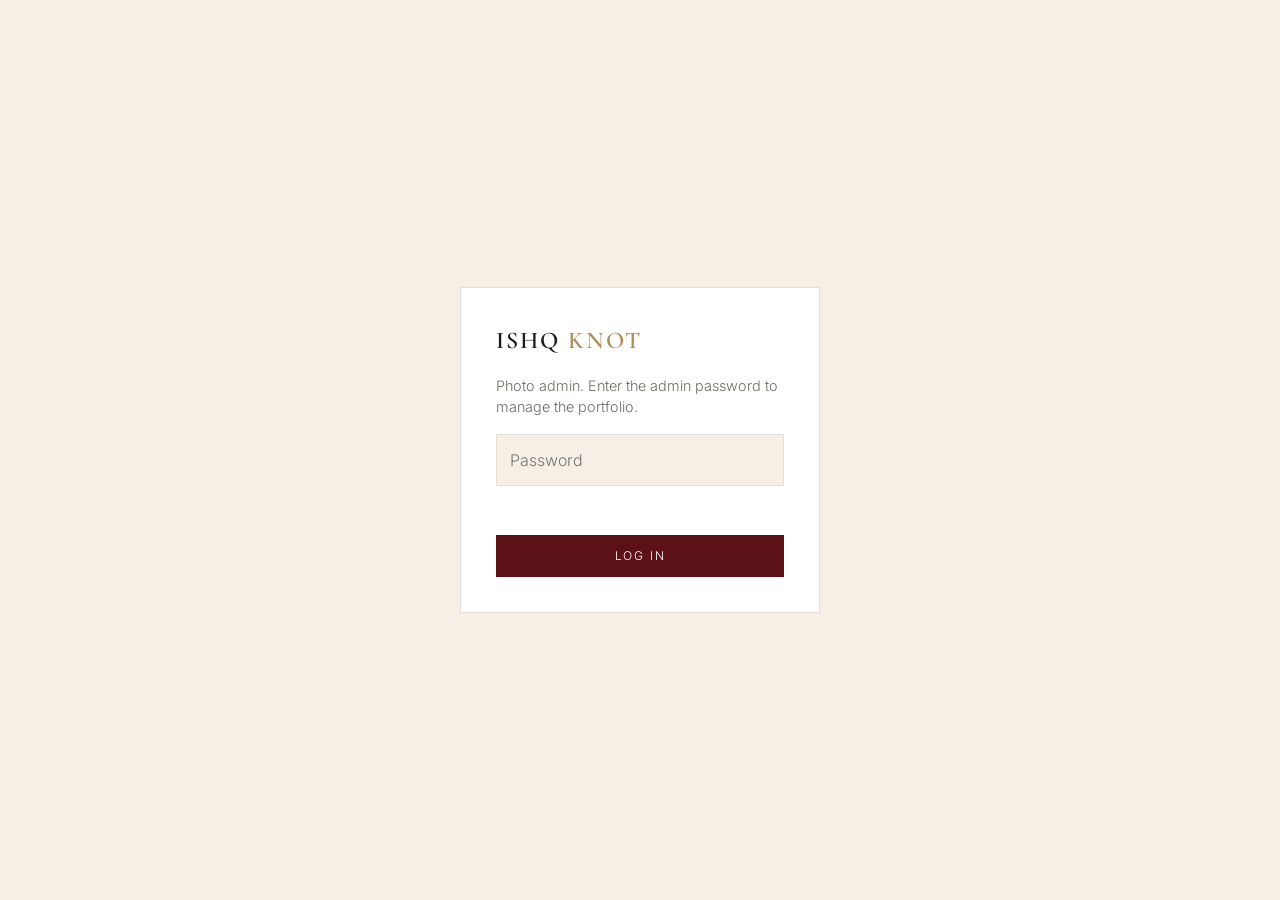
==== admin.html @ 2dbb706b "Add photo admin page and enquiry CRM Portfolio photos can now be managed from /admin.html (password " ====
<!doctype html>
<html lang="en">
<head>
  <meta charset="utf-8">
  <meta name="viewport" content="width=device-width, initial-scale=1">
  <meta name="robots" content="noindex, nofollow">
  <title>Photo Admin — ISHQ KNOT</title>
  <link rel="preconnect" href="https://fonts.googleapis.com">
  <link rel="preconnect" href="https://fonts.gstatic.com" crossorigin>
  <link href="https://fonts.googleapis.com/css2?family=Cormorant+Garamond:wght@400;600&family=Inter:wght@300;400;500&display=swap" rel="stylesheet">
  <style>
    :root {
      --bg: #f5efe6; --surface: #fff; --text: #1c1b19; --muted: #6f6b64; --line: #e3dfd8;
      --accent: #b08d57; --wine: #5c1119; --danger: #a3242f;
      --serif: "Cormorant Garamond", Georgia, serif; --sans: "Inter", system-ui, sans-serif;
    }
    * { box-sizing: border-box; margin: 0; padding: 0; }
    body { font-family: var(--sans); font-weight: 300; background: var(--bg); color: var(--text); line-height: 1.5; -webkit-font-smoothing: antialiased; }
    img { display: block; max-width: 100%; }
    button, input, select { font: inherit; color: inherit; }
    [hidden] { display: none !important; }

    .btn { padding: .7rem 1.3rem; border: 1px solid var(--text); background: transparent; font-size: .75rem;
      letter-spacing: .15em; text-transform: uppercase; cursor: pointer; transition: background .2s, color .2s; }
    .btn:hover { background: var(--text); color: #fff; }
    .btn-dark { background: var(--wine); border-color: var(--wine); color: #fff; }
    .btn-dark:hover { background: var(--accent); border-color: var(--accent); }
    .btn:disabled { opacity: .45; cursor: default; pointer-events: none; }
    .logo { font-family: var(--serif); font-size: 1.5rem; font-weight: 600; letter-spacing: .08em; }
    .logo span { color: var(--accent); }

    /* Login */
    .login { min-height: 100vh; display: grid; place-items: center; padding: 1rem; }
    .login form { width: min(360px, 100%); background: var(--surface); padding: 2.2rem; border: 1px solid var(--line); display: grid; gap: 1rem; }
    .login p { color: var(--muted); font-size: .9rem; }
    .login input { padding: .8rem; border: 1px solid var(--line); background: var(--bg); }
    .error { color: var(--danger); font-size: .85rem; min-height: 1.2em; }

    /* Toolbar */
    .bar { position: sticky; top: 0; z-index: 10; background: rgba(245, 239, 230, .95); backdrop-filter: blur(8px);
      border-bottom: 1px solid var(--line); padding: .8rem 1rem; display: flex; flex-wrap: wrap; align-items: center; gap: .8rem; }
    .bar .logo { margin-right: auto; }
    .status { font-size: .85rem; color: var(--muted); }
    .status.dirty { color: var(--wine); font-weight: 500; }

    main { max-width: 1200px; margin: 0 auto; padding: 1.5rem 1rem 4rem; }
    .intro { display: flex; flex-wrap: wrap; align-items: end; justify-content: space-between; gap: 1rem; margin-bottom: 1.5rem; }
    .intro h1 { font-family: var(--serif); font-weight: 400; font-size: 2.2rem; line-height: 1.1; }
    .intro p { color: var(--muted); font-size: .9rem; max-width: 52ch; }
    .add { display: flex; flex-wrap: wrap; gap: .6rem; align-items: center; }
    .add select { padding: .65rem; border: 1px solid var(--line); background: var(--surface); }

    .drop { border: 1.5px dashed var(--accent); padding: 1.2rem; text-align: center; color: var(--muted); font-size: .9rem; margin-bottom: 1.5rem; }
    .drop.over { background: #fff8ec; color: var(--text); }

    /* Photo cards */
    .grid { display: grid; grid-template-columns: repeat(auto-fill, minmax(230px, 1fr)); gap: 1rem; }
    .card { background: var(--surface); border: 1px solid var(--line); display: flex; flex-direction: column; }
    .thumb { position: relative; aspect-ratio: 4 / 5; overflow: hidden; background: var(--line); }
    .thumb img { width: 100%; height: 100%; object-fit: cover; }
    .num { position: absolute; top: .5rem; left: .5rem; background: rgba(20, 20, 19, .7); color: #fff; font-size: .75rem; padding: .15rem .5rem; }
    .new { position: absolute; top: .5rem; right: .5rem; background: var(--accent); color: #fff; font-size: .7rem; letter-spacing: .1em; text-transform: uppercase; padding: .15rem .5rem; }
    .fields { padding: .8rem; display: grid; gap: .55rem; }
    .fields label { display: grid; gap: .2rem; font-size: .7rem; letter-spacing: .12em; text-transform: uppercase; color: var(--muted); }
    .fields input[type=text], .fields select { padding: .5rem; border: 1px solid var(--line); background: var(--bg); font-size: .9rem; letter-spacing: 0; text-transform: none; color: var(--text); }
    .fields input[type=range] { accent-color: var(--accent); }
    .actions { display: flex; gap: .3rem; padding: 0 .8rem .8rem; margin-top: auto; }
    .actions button { flex: 1; padding: .5rem 0; border: 1px solid var(--line); background: var(--bg); cursor: pointer; font-size: .8rem; }
    .actions button:hover { border-color: var(--text); }
    .actions .del { color: var(--danger); }
    .actions .del:hover { border-color: var(--danger); background: var(--danger); color: #fff; }

    .toast { position: fixed; left: 50%; bottom: 1.2rem; transform: translateX(-50%); background: var(--text); color: #fff;
      padding: .7rem 1.2rem; font-size: .9rem; max-width: calc(100% - 2rem); opacity: 0; transition: opacity .25s; pointer-events: none; }
    .toast.show { opacity: 1; }
  </style>
</head>
<body>

  <!-- Login -->
  <section class="login" id="login">
    <form id="login-form">
      <div class="logo">ISHQ <span>KNOT</span></div>
      <p>Photo admin. Enter the admin password to manage the portfolio.</p>
      <input type="password" name="password" placeholder="Password" autocomplete="current-password" required>
      <p class="error" id="login-error"></p>
      <button class="btn btn-dark" type="submit">Log in</button>
    </form>
  </section>

  <!-- Admin -->
  <div id="admin" hidden>
    <header class="bar">
      <div class="logo">ISHQ <span>KNOT</span></div>
      <span class="status" id="status"></span>
      <a class="btn" href="/#work" target="_blank" rel="noopener">View site</a>
      <button class="btn btn-dark" id="save" disabled>Save changes</button>
    </header>

    <main>
      <div class="intro">
        <div>
          <h1>Portfolio photos</h1>
          <p>Add, replace, reorder or remove photos, then press <strong>Save changes</strong>. Photos appear on the site in this order.</p>
        </div>
        <div class="add">
          <select id="add-category" aria-label="Category for new photos"></select>
          <label class="btn btn-dark">+ Add photos<input type="file" id="add-input" accept="image/*" multiple hidden></label>
        </div>
      </div>
      <div class="drop" id="drop">Or drag &amp; drop photos here</div>
      <div class="grid" id="grid"></div>
    </main>
  </div>

  <input type="file" id="replace-input" accept="image/*" hidden>
  <div class="toast" id="toast"></div>

<script>
const CATEGORIES = { couples: "Couples", brides: "Brides", moments: "Moments", celebrations: "Celebrations", prewedding: "Pre-Wedding" };
const MAX_SIDE = 2400; // big phone photos are resized before upload

let password = sessionStorage.getItem("adminPassword") || "";
let photos = [];
let dirty = false;
let newSrcs = new Set();

const $ = id => document.getElementById(id);
const grid = $("grid");

function api(path, opts = {}) {
  return fetch(path, { ...opts, headers: { Authorization: `Bearer ${password}`, ...opts.headers } })
    .then(async r => {
      const data = await r.json().catch(() => ({}));
      if (r.status === 401) logout();
      if (!r.ok) throw new Error(data.error || `Request failed (${r.status})`);
      return data;
    });
}

function toast(msg) {
  const t = $("toast");
  t.textContent = msg;
  t.classList.add("show");
  clearTimeout(toast.timer);
  toast.timer = setTimeout(() => t.classList.remove("show"), 3000);
}

function setDirty(v) {
  dirty = v;
  $("save").disabled = !v;
  $("status").textContent = v ? "Unsaved changes" : "All changes saved";
  $("status").classList.toggle("dirty", v);
}

// ---------- Login ----------
$("login-form").addEventListener("submit", async e => {
  e.preventDefault();
  password = e.target.password.value;
  $("login-error").textContent = "";
  try {
    await api("/api/login", { method: "POST" });
    sessionStorage.setItem("adminPassword", password);
    start();
  } catch (err) {
    $("login-error").textContent = err.message;
  }
});

function logout() {
  sessionStorage.removeItem("adminPassword");
  $("admin").hidden = true;
  $("login").hidden = false;
  $("login-error").textContent = "Please log in again.";
}

async function start() {
  $("login").hidden = true;
  $("admin").hidden = false;
  photos = await fetch("/api/photos").then(r => r.json());
  newSrcs = new Set();
  render();
  setDirty(false);
}

// ---------- Render ----------
const pct = pos => pos ? parseInt(pos.split(" ")[1]) : 50;
const options = sel => Object.entries(CATEGORIES)
  .map(([v, label]) => `<option value="${v}"${v === sel ? " selected" : ""}>${label}</option>`).join("");
const escape = s => s.replace(/[&<>"]/g, c => ({ "&": "&amp;", "<": "&lt;", ">": "&gt;", '"': "&quot;" })[c]);

function render() {
  grid.innerHTML = photos.map((p, i) => `
    <article class="card" data-i="${i}">
      <div class="thumb">
        <img src="${p.src}" alt="" loading="lazy" style="object-position:${p.pos || "center 50%"}">
        <span class="num">${i + 1}</span>
        ${newSrcs.has(p.src) ? '<span class="new">New</span>' : ""}
      </div>
      <div class="fields">
        <label>Title<input type="text" data-field="title" value="${escape(p.title)}" maxlength="80"></label>
        <label>Category<select data-field="category">${options(p.category)}</select></label>
        <label>Crop (top ↔ bottom)<input type="range" data-field="pos" min="0" max="100" value="${pct(p.pos)}"></label>
      </div>
      <div class="actions">
        <button data-act="up" title="Move earlier" ${i === 0 ? "disabled" : ""}>←</button>
        <button data-act="down" title="Move later" ${i === photos.length - 1 ? "disabled" : ""}>→</button>
        <button data-act="replace" title="Replace photo">Replace</button>
        <button data-act="delete" class="del" title="Remove photo">Delete</button>
      </div>
    </article>`).join("");
}

grid.addEventListener("input", e => {
  const card = e.target.closest(".card");
  const field = e.target.dataset.field;
  if (!card || !field) return;
  const p = photos[card.dataset.i];
  if (field === "pos") {
    p.pos = `center ${e.target.value}%`;
    card.querySelector(".thumb img").style.objectPosition = p.pos;
  } else {
    p[field] = e.target.value;
  }
  setDirty(true);
});

let replaceIndex = null;
grid.addEventListener("click", e => {
  const btn = e.target.closest("[data-act]");
  if (!btn) return;
  const i = +btn.closest(".card").dataset.i;
  const act = btn.dataset.act;
  if (act === "up" || act === "down") {
    const j = act === "up" ? i - 1 : i + 1;
    [photos[i], photos[j]] = [photos[j], photos[i]];
  } else if (act === "delete") {
    if (!confirm(`Remove "${photos[i].title}" from the portfolio?`)) return;
    photos.splice(i, 1);
  } else if (act === "replace") {
    replaceIndex = i;
    $("replace-input").click();
    return;
  }
  render();
  setDirty(true);
});

// ---------- Upload ----------
// Resize to MAX_SIDE and re-encode as JPEG so phone photos upload fast and load fast on the site
function shrink(file) {
  return new Promise((resolve, reject) => {
    const img = new Image();
    img.onload = () => {
      URL.revokeObjectURL(img.src);
      const scale = Math.min(1, MAX_SIDE / Math.max(img.width, img.height));
      const canvas = document.createElement("canvas");
      canvas.width = Math.round(img.width * scale);
      canvas.height = Math.round(img.height * scale);
      canvas.getContext("2d").drawImage(img, 0, 0, canvas.width, canvas.height);
      canvas.toBlob(b => b ? resolve(b) : reject(new Error("Could not read image")), "image/jpeg", 0.85);
    };
    img.onerror = () => reject(new Error(`Could not open ${file.name}`));
    img.src = URL.createObjectURL(file);
  });
}

async function uploadFile(file) {
  const blob = await shrink(file);
  const { src } = await api("/api/upload", { method: "POST", headers: { "Content-Type": "image/jpeg" }, body: blob });
  newSrcs.add(src);
  return src;
}

const titleFrom = name => name.replace(/\.[^.]+$/, "").replace(/[-_]+/g, " ").replace(/\b\w/g, c => c.toUpperCase()).slice(0, 80);

async function addFiles(files) {
  files = [...files].filter(f => f.type.startsWith("image/"));
  if (!files.length) return;
  const category = $("add-category").value;
  let done = 0;
  for (const file of files) {
    toast(`Uploading ${++done} of ${files.length}…`);
    try {
      const src = await uploadFile(file);
      photos.unshift({ src, title: titleFrom(file.name), category });
      render();
      setDirty(true);
    } catch (err) {
      toast(err.message);
      return;
    }
  }
  toast(`${files.length} photo${files.length > 1 ? "s" : ""} added — press Save changes to publish`);
}

$("add-category").innerHTML = options("couples");
$("add-input").addEventListener("change", e => { addFiles(e.target.files); e.target.value = ""; });

$("replace-input").addEventListener("change", async e => {
  const file = e.target.files[0];
  e.target.value = "";
  if (!file || replaceIndex === null) return;
  toast("Uploading…");
  try {
    photos[replaceIndex].src = await uploadFile(file);
    delete photos[replaceIndex].pos;
    render();
    setDirty(true);
    toast("Photo replaced — press Save changes to publish");
  } catch (err) {
    toast(err.message);
  }
});

const drop = $("drop");
["dragenter", "dragover"].forEach(ev => document.addEventListener(ev, e => { e.preventDefault(); drop.classList.add("over"); }));
["dragleave", "drop"].forEach(ev => document.addEventListener(ev, e => { e.preventDefault(); drop.classList.remove("over"); }));
document.addEventListener("drop", e => { if (!$("admin").hidden) addFiles(e.dataTransfer.files); });

// ---------- Save ----------
$("save").addEventListener("click", async () => {
  $("save").disabled = true;
  $("status").textContent = "Saving…";
  try {
    photos = await api("/api/photos", {
      method: "PUT",
      headers: { "Content-Type": "application/json" },
      body: JSON.stringify(photos),
    });
    newSrcs = new Set();
    render();
    setDirty(false);
    toast("Saved — the website is updated");
  } catch (err) {
    setDirty(true);
    toast(err.message);
  }
});

window.addEventListener("beforeunload", e => { if (dirty) e.preventDefault(); });

if (password) api("/api/login", { method: "POST" }).then(start).catch(() => {});
</script>
</body>
</html>
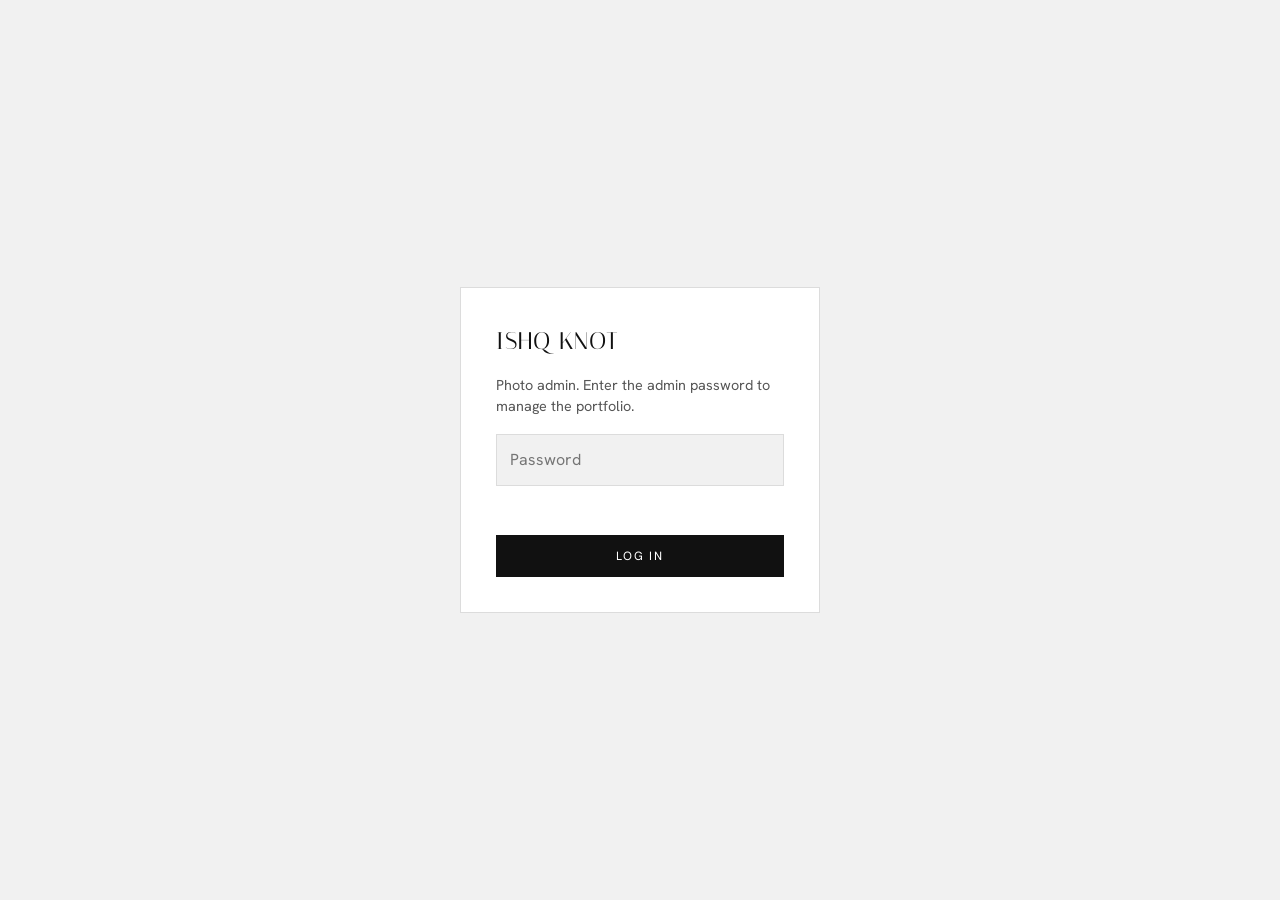
==== commit 69c8619b: "Redesign site in black and white, add Client Photos New editorial theme with an album-style first sc" ====
--- a/admin.html
+++ b/admin.html
@@ -7,27 +7,27 @@
   <title>Photo Admin — ISHQ KNOT</title>
   <link rel="preconnect" href="https://fonts.googleapis.com">
   <link rel="preconnect" href="https://fonts.gstatic.com" crossorigin>
-  <link href="https://fonts.googleapis.com/css2?family=Cormorant+Garamond:wght@400;600&family=Inter:wght@300;400;500&display=swap" rel="stylesheet">
+  <link href="https://fonts.googleapis.com/css2?family=Hanken+Grotesk:wght@400;500&family=Italiana&display=swap" rel="stylesheet">
   <style>
     :root {
-      --bg: #f5efe6; --surface: #fff; --text: #1c1b19; --muted: #6f6b64; --line: #e3dfd8;
-      --accent: #b08d57; --wine: #5c1119; --danger: #a3242f;
-      --serif: "Cormorant Garamond", Georgia, serif; --sans: "Inter", system-ui, sans-serif;
+      --bg: #f1f1f1; --surface: #fff; --text: #111; --muted: #565656; --line: #dcdcdc;
+      --accent: #565656; --wine: #111; --danger: #a3242f;
+      --serif: "Italiana", Georgia, serif; --sans: "Hanken Grotesk", system-ui, sans-serif;
     }
     * { box-sizing: border-box; margin: 0; padding: 0; }
-    body { font-family: var(--sans); font-weight: 300; background: var(--bg); color: var(--text); line-height: 1.5; -webkit-font-smoothing: antialiased; }
+    body { font-family: var(--sans); font-weight: 400; background: var(--bg); color: var(--text); line-height: 1.5; -webkit-font-smoothing: antialiased; }
     img { display: block; max-width: 100%; }
     button, input, select { font: inherit; color: inherit; }
     [hidden] { display: none !important; }
 
-    .btn { padding: .7rem 1.3rem; border: 1px solid var(--text); background: transparent; font-size: .75rem;
+    .btn { color: inherit; text-decoration: none; padding: .7rem 1.3rem; border: 1px solid var(--text); background: transparent; font-size: .75rem;
       letter-spacing: .15em; text-transform: uppercase; cursor: pointer; transition: background .2s, color .2s; }
     .btn:hover { background: var(--text); color: #fff; }
     .btn-dark { background: var(--wine); border-color: var(--wine); color: #fff; }
     .btn-dark:hover { background: var(--accent); border-color: var(--accent); }
     .btn:disabled { opacity: .45; cursor: default; pointer-events: none; }
-    .logo { font-family: var(--serif); font-size: 1.5rem; font-weight: 600; letter-spacing: .08em; }
-    .logo span { color: var(--accent); }
+    .logo { font-family: var(--serif); font-size: 1.5rem; font-weight: 400; letter-spacing: .04em; }
+    .logo span { color: inherit; }
 
     /* Login */
     .login { min-height: 100vh; display: grid; place-items: center; padding: 1rem; }
@@ -37,7 +37,7 @@
     .error { color: var(--danger); font-size: .85rem; min-height: 1.2em; }
 
     /* Toolbar */
-    .bar { position: sticky; top: 0; z-index: 10; background: rgba(245, 239, 230, .95); backdrop-filter: blur(8px);
+    .bar { position: sticky; top: 0; z-index: 10; background: rgba(241, 241, 241, .95); backdrop-filter: blur(8px);
       border-bottom: 1px solid var(--line); padding: .8rem 1rem; display: flex; flex-wrap: wrap; align-items: center; gap: .8rem; }
     .bar .logo { margin-right: auto; }
     .status { font-size: .85rem; color: var(--muted); }
@@ -50,13 +50,20 @@
     .add { display: flex; flex-wrap: wrap; gap: .6rem; align-items: center; }
     .add select { padding: .65rem; border: 1px solid var(--line); background: var(--surface); }
 
+    .tabs { display: flex; gap: 1.6rem; border-bottom: 1px solid var(--line); margin-bottom: 1.5rem; }
+    .tab { background: none; border: 0; border-bottom: 2px solid transparent; padding: .6rem 0; margin-bottom: -1px; cursor: pointer;
+      font-size: .8rem; letter-spacing: .15em; text-transform: uppercase; color: var(--muted); }
+    .tab.active { color: var(--text); border-color: var(--accent); }
+    .tab .count { color: var(--accent); margin-left: .3rem; }
+
     .drop { border: 1.5px dashed var(--accent); padding: 1.2rem; text-align: center; color: var(--muted); font-size: .9rem; margin-bottom: 1.5rem; }
     .drop.over { background: #fff8ec; color: var(--text); }
 
     /* Photo cards */
+    .grid.hero { --ratio: 3 / 4; }
     .grid { display: grid; grid-template-columns: repeat(auto-fill, minmax(230px, 1fr)); gap: 1rem; }
     .card { background: var(--surface); border: 1px solid var(--line); display: flex; flex-direction: column; }
-    .thumb { position: relative; aspect-ratio: 4 / 5; overflow: hidden; background: var(--line); }
+    .thumb { position: relative; aspect-ratio: var(--ratio, 4 / 5); overflow: hidden; background: var(--line); }
     .thumb img { width: 100%; height: 100%; object-fit: cover; }
     .num { position: absolute; top: .5rem; left: .5rem; background: rgba(20, 20, 19, .7); color: #fff; font-size: .75rem; padding: .15rem .5rem; }
     .new { position: absolute; top: .5rem; right: .5rem; background: var(--accent); color: #fff; font-size: .7rem; letter-spacing: .1em; text-transform: uppercase; padding: .15rem .5rem; }
@@ -70,6 +77,29 @@
     .actions .del { color: var(--danger); }
     .actions .del:hover { border-color: var(--danger); background: var(--danger); color: #fff; }
 
+    /* Client downloads */
+    .dl-new { display: grid; grid-template-columns: repeat(auto-fit, minmax(200px, 1fr)); gap: .8rem; align-items: end; background: var(--surface); border: 1px solid var(--line); padding: 1rem; margin-bottom: 1.5rem; }
+    .dl-new label, .dl-card label { display: grid; gap: .2rem; font-size: .7rem; letter-spacing: .12em; text-transform: uppercase; color: var(--muted); }
+    .dl-new input, .dl-card input[type=date] { padding: .5rem; border: 1px solid var(--line); background: var(--bg); font-size: .9rem; letter-spacing: 0; text-transform: none; color: var(--text); width: 100%; }
+    .dl-progress, .dl-send { background: var(--surface); border: 1px solid var(--line); padding: 1rem; margin-bottom: 1.5rem; display: grid; gap: .7rem; font-size: .9rem; }
+    .meter { height: 6px; background: var(--line); }
+    .meter span { display: block; height: 100%; width: 0; background: var(--text); transition: width .3s; }
+    .dl-warn { color: var(--muted); }
+    .dl-send textarea { width: 100%; padding: .6rem; border: 1px solid var(--line); background: var(--bg); font: inherit; resize: vertical; }
+    .dl-list { display: grid; gap: 1rem; }
+    .dl-card { background: var(--surface); border: 1px solid var(--line); padding: 1rem; display: grid; gap: .8rem; }
+    .dl-card.closed { background: var(--bg); }
+    .dl-card-top { display: flex; flex-wrap: wrap; justify-content: space-between; gap: .8rem; align-items: start; }
+    .dl-card h2 { font-family: var(--serif); font-weight: 400; font-size: 1.5rem; line-height: 1.2; }
+    .dl-state { font-size: .85rem; color: var(--muted); }
+    .dl-url { font-size: .85rem; overflow-wrap: anywhere; color: var(--muted); }
+    .dl-rows { list-style: none; font-size: .9rem; }
+    .dl-rows li { display: flex; justify-content: space-between; gap: 1rem; padding: .35rem 0; border-top: 1px solid var(--line); overflow-wrap: anywhere; }
+    .dl-rows button { flex: none; background: none; border: 0; color: var(--danger); cursor: pointer; font-size: .8rem; }
+    .dl-card .actions { padding: 0; flex-wrap: wrap; }
+    .dl-card .actions button { flex: 1 1 8rem; }
+    .dl-empty { color: var(--muted); font-size: .9rem; }
+
     .toast { position: fixed; left: 50%; bottom: 1.2rem; transform: translateX(-50%); background: var(--text); color: #fff;
       padding: .7rem 1.2rem; font-size: .9rem; max-width: calc(100% - 2rem); opacity: 0; transition: opacity .25s; pointer-events: none; }
     .toast.show { opacity: 1; }
@@ -98,30 +128,79 @@
     </header>
 
     <main>
-      <div class="intro">
-        <div>
-          <h1>Portfolio photos</h1>
-          <p>Add, replace, reorder or remove photos, then press <strong>Save changes</strong>. Photos appear on the site in this order.</p>
+      <nav class="tabs" role="tablist">
+        <button class="tab active" data-tab="hero">Cover photos<span class="count" id="count-hero"></span></button>
+        <button class="tab" data-tab="portfolio">Portfolio<span class="count" id="count-portfolio"></span></button>
+        <button class="tab" data-tab="deliveries">Client photos<span class="count" id="count-deliveries"></span></button>
+      </nav>
+      <div id="photos-view">
+        <div class="intro">
+          <div>
+            <h1 id="heading"></h1>
+            <p id="help"></p>
+          </div>
+          <div class="add">
+            <select id="add-category" aria-label="Category for new photos"></select>
+            <label class="btn btn-dark">+ Add photos<input type="file" id="add-input" accept="image/*" multiple hidden></label>
+          </div>
         </div>
-        <div class="add">
-          <select id="add-category" aria-label="Category for new photos"></select>
-          <label class="btn btn-dark">+ Add photos<input type="file" id="add-input" accept="image/*" multiple hidden></label>
+        <div class="drop" id="drop">Or drag &amp; drop photos here</div>
+        <div class="grid" id="grid"></div>
+      </div>
+
+      <div id="deliveries-view" hidden>
+        <div class="intro">
+          <div>
+            <h1>Client photos</h1>
+            <p>Upload a wedding and give the client the password. They go to Client Photos on the website, type it, see their photos and download the ones they like. After the last date their photos close, and they are deleted 7 days later.</p>
+          </div>
         </div>
+        <form class="dl-new" id="dl-new">
+          <label>Client name<input type="text" id="dl-client" maxlength="80" placeholder="e.g. Rahul &amp; Anu" required></label>
+          <label>Last date<input type="date" id="dl-date" required></label>
+          <label>Password<input type="text" id="dl-password" minlength="8" autocomplete="off" required></label>
+          <label>Photos<input type="file" id="dl-files" multiple required></label>
+          <button class="btn btn-dark" type="submit" id="dl-create">Create and upload</button>
+        </form>
+        <div class="dl-progress" id="dl-progress" hidden>
+          <p id="dl-progress-text"></p>
+          <div class="meter"><span id="dl-meter"></span></div>
+          <p class="dl-warn">Keep this page open until the upload finishes.</p>
+        </div>
+        <div class="dl-send" id="dl-send" hidden>
+          <p>Send this to the client. The password can't be shown again later.</p>
+          <textarea id="dl-message" rows="5" readonly></textarea>
+          <div class="add">
+            <button class="btn btn-dark" type="button" id="dl-copy">Copy message</button>
+            <a class="btn" id="dl-whatsapp" target="_blank" rel="noopener">Send on WhatsApp</a>
+          </div>
+        </div>
+        <div class="dl-list" id="dl-list"></div>
       </div>
-      <div class="drop" id="drop">Or drag &amp; drop photos here</div>
-      <div class="grid" id="grid"></div>
     </main>
   </div>
 
   <input type="file" id="replace-input" accept="image/*" hidden>
+  <input type="file" id="dl-add-input" multiple hidden>
   <div class="toast" id="toast"></div>
 
 <script>
 const CATEGORIES = { couples: "Couples", brides: "Brides", moments: "Moments", celebrations: "Celebrations", prewedding: "Pre-Wedding" };
 const MAX_SIDE = 2400; // big phone photos are resized before upload
 
+// Two lists, one per tab. Cover photos are the homepage slideshow; they have no category.
+const TABS = {
+  hero: { api: "/api/hero", heading: "Cover photos",
+    help: "The big slideshow at the top of the homepage. Portrait photos look best. Add, replace, reorder or remove, then press <strong>Save changes</strong>." },
+  portfolio: { api: "/api/photos", heading: "Portfolio photos",
+    help: "The Portfolio gallery. Add, replace, reorder or remove photos, then press <strong>Save changes</strong>. Photos appear on the site in this order." },
+};
+
 let password = sessionStorage.getItem("adminPassword") || "";
-let photos = [];
+let tab = "hero";
+const lists = { hero: [], portfolio: [] };
+const changed = new Set(); // tabs with unsaved edits
+let photos = lists[tab];
 let dirty = false;
 let newSrcs = new Set();
 
@@ -147,6 +226,8 @@
 }
 
 function setDirty(v) {
+  if (v) changed.add(tab); else changed.clear();
+  v = changed.size > 0;
   dirty = v;
   $("save").disabled = !v;
   $("status").textContent = v ? "Unsaved changes" : "All changes saved";
@@ -177,11 +258,30 @@
 async function start() {
   $("login").hidden = true;
   $("admin").hidden = false;
-  photos = await fetch("/api/photos").then(r => r.json());
+  const [hero, portfolio] = await Promise.all(Object.values(TABS).map(t => fetch(t.api).then(r => r.json())));
+  Object.assign(lists, { hero, portfolio });
   newSrcs = new Set();
+  showTab(tab);
+  setDirty(false);
+  loadDeliveries().catch(err => toast(err.message));
+}
+
+function showTab(name) {
+  tab = name;
+  const files = tab === "deliveries";
+  document.querySelectorAll(".tab").forEach(t => t.classList.toggle("active", t.dataset.tab === tab));
+  $("photos-view").hidden = files;
+  $("deliveries-view").hidden = !files;
+  $("save").hidden = files;
+  if (files) return;
+  photos = lists[tab];
+  $("heading").textContent = TABS[tab].heading;
+  $("help").innerHTML = TABS[tab].help;
+  $("add-category").hidden = tab === "hero";
+  grid.classList.toggle("hero", tab === "hero");
   render();
-  setDirty(false);
-}
+}
+document.querySelectorAll(".tab").forEach(t => t.addEventListener("click", () => showTab(t.dataset.tab)));
 
 // ---------- Render ----------
 const pct = pos => pos ? parseInt(pos.split(" ")[1]) : 50;
@@ -190,6 +290,7 @@
 const escape = s => s.replace(/[&<>"]/g, c => ({ "&": "&amp;", "<": "&lt;", ">": "&gt;", '"': "&quot;" })[c]);
 
 function render() {
+  for (const name in lists) $(`count-${name}`).textContent = lists[name].length;
   grid.innerHTML = photos.map((p, i) => `
     <article class="card" data-i="${i}">
       <div class="thumb">
@@ -199,7 +300,7 @@
       </div>
       <div class="fields">
         <label>Title<input type="text" data-field="title" value="${escape(p.title)}" maxlength="80"></label>
-        <label>Category<select data-field="category">${options(p.category)}</select></label>
+        ${tab === "portfolio" ? `<label>Category<select data-field="category">${options(p.category)}</select></label>` : ""}
         <label>Crop (top ↔ bottom)<input type="range" data-field="pos" min="0" max="100" value="${pct(p.pos)}"></label>
       </div>
       <div class="actions">
@@ -283,7 +384,7 @@
     toast(`Uploading ${++done} of ${files.length}…`);
     try {
       const src = await uploadFile(file);
-      photos.unshift({ src, title: titleFrom(file.name), category });
+      photos.unshift({ src, title: titleFrom(file.name), ...(tab === "portfolio" && { category }) });
       render();
       setDirty(true);
     } catch (err) {
@@ -316,20 +417,23 @@
 const drop = $("drop");
 ["dragenter", "dragover"].forEach(ev => document.addEventListener(ev, e => { e.preventDefault(); drop.classList.add("over"); }));
 ["dragleave", "drop"].forEach(ev => document.addEventListener(ev, e => { e.preventDefault(); drop.classList.remove("over"); }));
-document.addEventListener("drop", e => { if (!$("admin").hidden) addFiles(e.dataTransfer.files); });
+document.addEventListener("drop", e => { if (!$("admin").hidden && tab !== "deliveries") addFiles(e.dataTransfer.files); });
 
 // ---------- Save ----------
 $("save").addEventListener("click", async () => {
   $("save").disabled = true;
   $("status").textContent = "Saving…";
   try {
-    photos = await api("/api/photos", {
-      method: "PUT",
-      headers: { "Content-Type": "application/json" },
-      body: JSON.stringify(photos),
-    });
+    for (const name of [...changed]) {
+      lists[name] = await api(TABS[name].api, {
+        method: "PUT",
+        headers: { "Content-Type": "application/json" },
+        body: JSON.stringify(lists[name]),
+      });
+      changed.delete(name);
+    }
     newSrcs = new Set();
-    render();
+    showTab(tab);
     setDirty(false);
     toast("Saved — the website is updated");
   } catch (err) {
@@ -338,7 +442,269 @@
   }
 });
 
-window.addEventListener("beforeunload", e => { if (dirty) e.preventDefault(); });
+// ---------- Client downloads ----------
+const UPLOAD_AT_ONCE = 3;
+const FILES_AT_ONCE = 3;
+const SAVE_EVERY = 25; // finished uploads join the client's list in batches
+const THUMB_SIDE = 1000;
+let deliveries = [];
+let uploading = false;
+let addTo = null; // the link that "Add file" is adding to
+
+const sizeText = n => n >= 1e9 ? `${(n / 1e9).toFixed(1)} GB` : `${Math.max(1, Math.round(n / 1e6))} MB`;
+const dateText = d => new Date(`${d}T12:00:00+05:30`).toLocaleDateString("en-GB", { day: "numeric", month: "short", year: "numeric", timeZone: "Asia/Kolkata" });
+const jsonBody = (method, body) => ({ method, headers: { "Content-Type": "application/json" }, body: JSON.stringify(body) });
+
+function dayFromNow(days) {
+  const d = new Date(Date.now() + days * 86400000);
+  return new Date(d.getTime() - d.getTimezoneOffset() * 60000).toISOString().slice(0, 10);
+}
+
+// Without 0/O or 1/l/I, so it can be read out over the phone
+function newPassword() {
+  const letters = "abcdefghjkmnpqrstuvwxyz23456789";
+  return [...crypto.getRandomValues(new Uint32Array(10))].map(n => letters[n % letters.length]).join("");
+}
+
+function resetForm() {
+  $("dl-new").reset();
+  $("dl-date").value = dayFromNow(30);
+  $("dl-date").min = dayFromNow(0);
+  $("dl-password").value = newPassword();
+}
+
+async function loadDeliveries() {
+  deliveries = await api("/api/deliveries");
+  renderDeliveries();
+}
+
+function renderDeliveries() {
+  $("count-deliveries").textContent = deliveries.length;
+  if (!deliveries.length) {
+    $("dl-list").innerHTML = '<p class="dl-empty">No clients yet.</p>';
+    return;
+  }
+  $("dl-list").innerHTML = deliveries.map(d => {
+    const closed = Date.now() > d.expiresAt;
+    return `
+    <article class="dl-card${closed ? " closed" : ""}" data-id="${d.id}">
+      <div class="dl-card-top">
+        <div>
+          <h2>${escape(d.client)}</h2>
+          <p class="dl-state">${closed ? `Closed. Files delete 7 days after ${dateText(d.date)}. Change the last date to reopen.` : `Open until ${dateText(d.date)}`} · ${d.count} file${d.count === 1 ? "" : "s"}, ${sizeText(d.total)}</p>
+        </div>
+        <label>Last date<input type="date" data-act="date" value="${d.date}"></label>
+      </div>
+      <ul class="dl-rows"></ul>
+      <div class="actions">
+        <button type="button" data-act="add">Add photos</button>
+        <button type="button" data-act="manage">See files</button>
+        <button type="button" data-act="password">New password</button>
+        <button type="button" data-act="delete" class="del">Delete</button>
+      </div>
+    </article>`;
+  }).join("");
+}
+
+function showFiles(rows, files) {
+  rows.innerHTML = files.map((f, i) => `<li data-name="${escape(f.name)}"><span>${escape(f.name)} (${sizeText(f.size)})</span><button type="button" data-act="remove" data-i="${i}">Remove</button></li>`).join("");
+}
+
+function showMessage(d, password) {
+  const message = `Your ISHQ KNOT photos are ready.\n\nGo to: ${location.origin}/client-photos\nPassword: ${password}\nPlease download by: ${dateText(d.date)}`;
+  $("dl-message").value = message;
+  $("dl-whatsapp").href = `https://wa.me/?text=${encodeURIComponent(message)}`;
+  $("dl-send").hidden = false;
+  $("dl-send").scrollIntoView({ behavior: "smooth", block: "center" });
+}
+
+// Big files go up in parts, a few at a time. A failed part is tried again before giving up.
+async function uploadPart(id, up, part, blob) {
+  const query = new URLSearchParams({ key: up.key, uploadId: up.uploadId, part });
+  for (let tries = 3; ; tries--) {
+    try {
+      return await api(`/api/deliveries/${id}/parts?${query}`, { method: "PUT", body: blob });
+    } catch (err) {
+      if (tries <= 1) throw err;
+    }
+  }
+}
+
+// A preview made in the browser. Files it can't read (like RAW) stay downloads without a picture.
+async function previewOf(file) {
+  if (!file.type.startsWith("image/")) return null;
+  try {
+    const bitmap = await createImageBitmap(file);
+    const scale = Math.min(1, THUMB_SIDE / Math.max(bitmap.width, bitmap.height));
+    const canvas = document.createElement("canvas");
+    canvas.width = Math.round(bitmap.width * scale);
+    canvas.height = Math.round(bitmap.height * scale);
+    canvas.getContext("2d").drawImage(bitmap, 0, 0, canvas.width, canvas.height);
+    bitmap.close();
+    return await new Promise(resolve => canvas.toBlob(resolve, "image/jpeg", 0.8));
+  } catch {
+    return null;
+  }
+}
+
+async function uploadBigFile(id, file, onBytes) {
+  const up = await api(`/api/deliveries/${id}/files`, { method: "POST" });
+  const preview = await previewOf(file);
+  const entry = { key: up.key, name: file.name, size: file.size };
+  if (preview) {
+    const query = new URLSearchParams({ key: up.key });
+    entry.thumb = (await api(`/api/deliveries/${id}/thumb?${query}`, { method: "PUT", body: preview })).thumb;
+  }
+  const count = Math.max(1, Math.ceil(file.size / up.partSize));
+  const parts = new Array(count);
+  let next = 0;
+  const worker = async () => {
+    while (next < count) {
+      const n = next++;
+      const blob = file.slice(n * up.partSize, (n + 1) * up.partSize);
+      parts[n] = await uploadPart(id, up, n + 1, blob);
+      onBytes(blob.size);
+    }
+  };
+  try {
+    await Promise.all(Array.from({ length: Math.min(count, UPLOAD_AT_ONCE) }, worker));
+  } catch (err) {
+    const query = new URLSearchParams({ key: up.key, uploadId: up.uploadId });
+    api(`/api/deliveries/${id}/parts?${query}`, { method: "DELETE" }).catch(() => {});
+    throw err;
+  }
+  await api(`/api/deliveries/${id}/complete`, jsonBody("POST", { key: up.key, uploadId: up.uploadId, parts }));
+  return entry;
+}
+
+async function uploadAll(id, files) {
+  const total = files.reduce((sum, f) => sum + f.size, 0);
+  let sent = 0, done = 0, next = 0, failed = false, saving = Promise.resolve();
+  const finished = [];
+  uploading = true;
+  $("dl-create").disabled = true;
+  $("dl-progress").hidden = false;
+  const update = () => {
+    $("dl-progress-text").textContent = `Uploading ${done} of ${files.length} files: ${sizeText(sent)} of ${sizeText(total)}`;
+    $("dl-meter").style.width = `${total ? sent / total * 100 : 0}%`;
+  };
+  const save = () => {
+    const batch = finished.splice(0);
+    if (batch.length) saving = saving.then(async () => {
+      const saved = await api(`/api/deliveries/${id}/add`, jsonBody("POST", { files: batch }));
+      deliveries = deliveries.map(d => d.id === id ? saved : d);
+      renderDeliveries();
+    });
+    return saving;
+  };
+  const worker = async () => {
+    while (next < files.length && !failed) {
+      const file = files[next++];
+      finished.push(await uploadBigFile(id, file, bytes => { sent += bytes; update(); }));
+      done++;
+      update();
+      if (finished.length >= SAVE_EVERY) await save();
+    }
+  };
+  update();
+  const results = await Promise.allSettled(Array.from({ length: FILES_AT_ONCE }, () => worker().catch(err => { failed = true; throw err; })));
+  try {
+    await save();
+    const stopped = results.find(r => r.status === "rejected");
+    if (stopped) throw stopped.reason;
+    toast("Upload finished");
+    return true;
+  } catch (err) {
+    toast(`Upload stopped after ${done} files: ${err.message}. Use Add photos for the rest.`);
+    return false;
+  } finally {
+    uploading = false;
+    $("dl-create").disabled = false;
+    $("dl-progress").hidden = true;
+  }
+}
+
+$("dl-new").addEventListener("submit", async e => {
+  e.preventDefault();
+  if (uploading) return;
+  $("dl-send").hidden = true;
+  const password = $("dl-password").value;
+  const files = [...$("dl-files").files];
+  try {
+    const d = await api("/api/deliveries", jsonBody("POST", { client: $("dl-client").value, date: $("dl-date").value, password }));
+    deliveries.unshift(d);
+    renderDeliveries();
+    showMessage(d, password); // shown first, so the password isn't lost if the upload stops
+    await uploadAll(d.id, files);
+    resetForm();
+  } catch (err) {
+    toast(err.message);
+  }
+});
+
+$("dl-list").addEventListener("change", async e => {
+  if (e.target.dataset.act !== "date") return;
+  const id = e.target.closest(".dl-card").dataset.id;
+  try {
+    const saved = await api(`/api/deliveries/${id}`, jsonBody("PUT", { date: e.target.value }));
+    deliveries = deliveries.map(d => d.id === id ? saved : d);
+    renderDeliveries();
+    toast("Last date changed");
+  } catch (err) {
+    toast(err.message);
+  }
+});
+
+$("dl-list").addEventListener("click", async e => {
+  const btn = e.target.closest("button[data-act]");
+  if (!btn) return;
+  const id = btn.closest(".dl-card").dataset.id;
+  const d = deliveries.find(x => x.id === id);
+  try {
+    if (btn.dataset.act === "manage") {
+      const rows = btn.closest(".dl-card").querySelector(".dl-rows");
+      if (rows.children.length) return rows.replaceChildren();
+      showFiles(rows, await api(`/api/deliveries/${id}/files`));
+    } else if (btn.dataset.act === "add") {
+      if (uploading) return toast("Wait for the upload to finish");
+      addTo = id;
+      $("dl-add-input").click();
+    } else if (btn.dataset.act === "password") {
+      if (!confirm(`Make a new password for ${d.client}? The old one will stop working.`)) return;
+      const password = newPassword();
+      await api(`/api/deliveries/${id}`, jsonBody("PUT", { password }));
+      showMessage(d, password);
+    } else if (btn.dataset.act === "remove") {
+      const name = btn.closest("li").dataset.name;
+      if (!confirm(`Delete ${name}? This can't be undone.`)) return;
+      const saved = await api(`/api/deliveries/${id}/files/${btn.dataset.i}`, { method: "DELETE" });
+      deliveries = deliveries.map(x => x.id === id ? saved : x);
+      renderDeliveries();
+    } else if (btn.dataset.act === "delete") {
+      if (!confirm(`Delete all photos for ${d.client}? This can't be undone.`)) return;
+      await api(`/api/deliveries/${id}`, { method: "DELETE" });
+      deliveries = deliveries.filter(x => x.id !== id);
+      renderDeliveries();
+    }
+  } catch (err) {
+    toast(err.message);
+  }
+});
+
+$("dl-add-input").addEventListener("change", e => {
+  const files = [...e.target.files];
+  e.target.value = "";
+  if (files.length) uploadAll(addTo, files);
+});
+
+$("dl-copy").addEventListener("click", async () => {
+  await navigator.clipboard.writeText($("dl-message").value);
+  toast("Message copied");
+});
+
+resetForm();
+
+window.addEventListener("beforeunload", e => { if (dirty || uploading) e.preventDefault(); });
 
 if (password) api("/api/login", { method: "POST" }).then(start).catch(() => {});
 </script>
